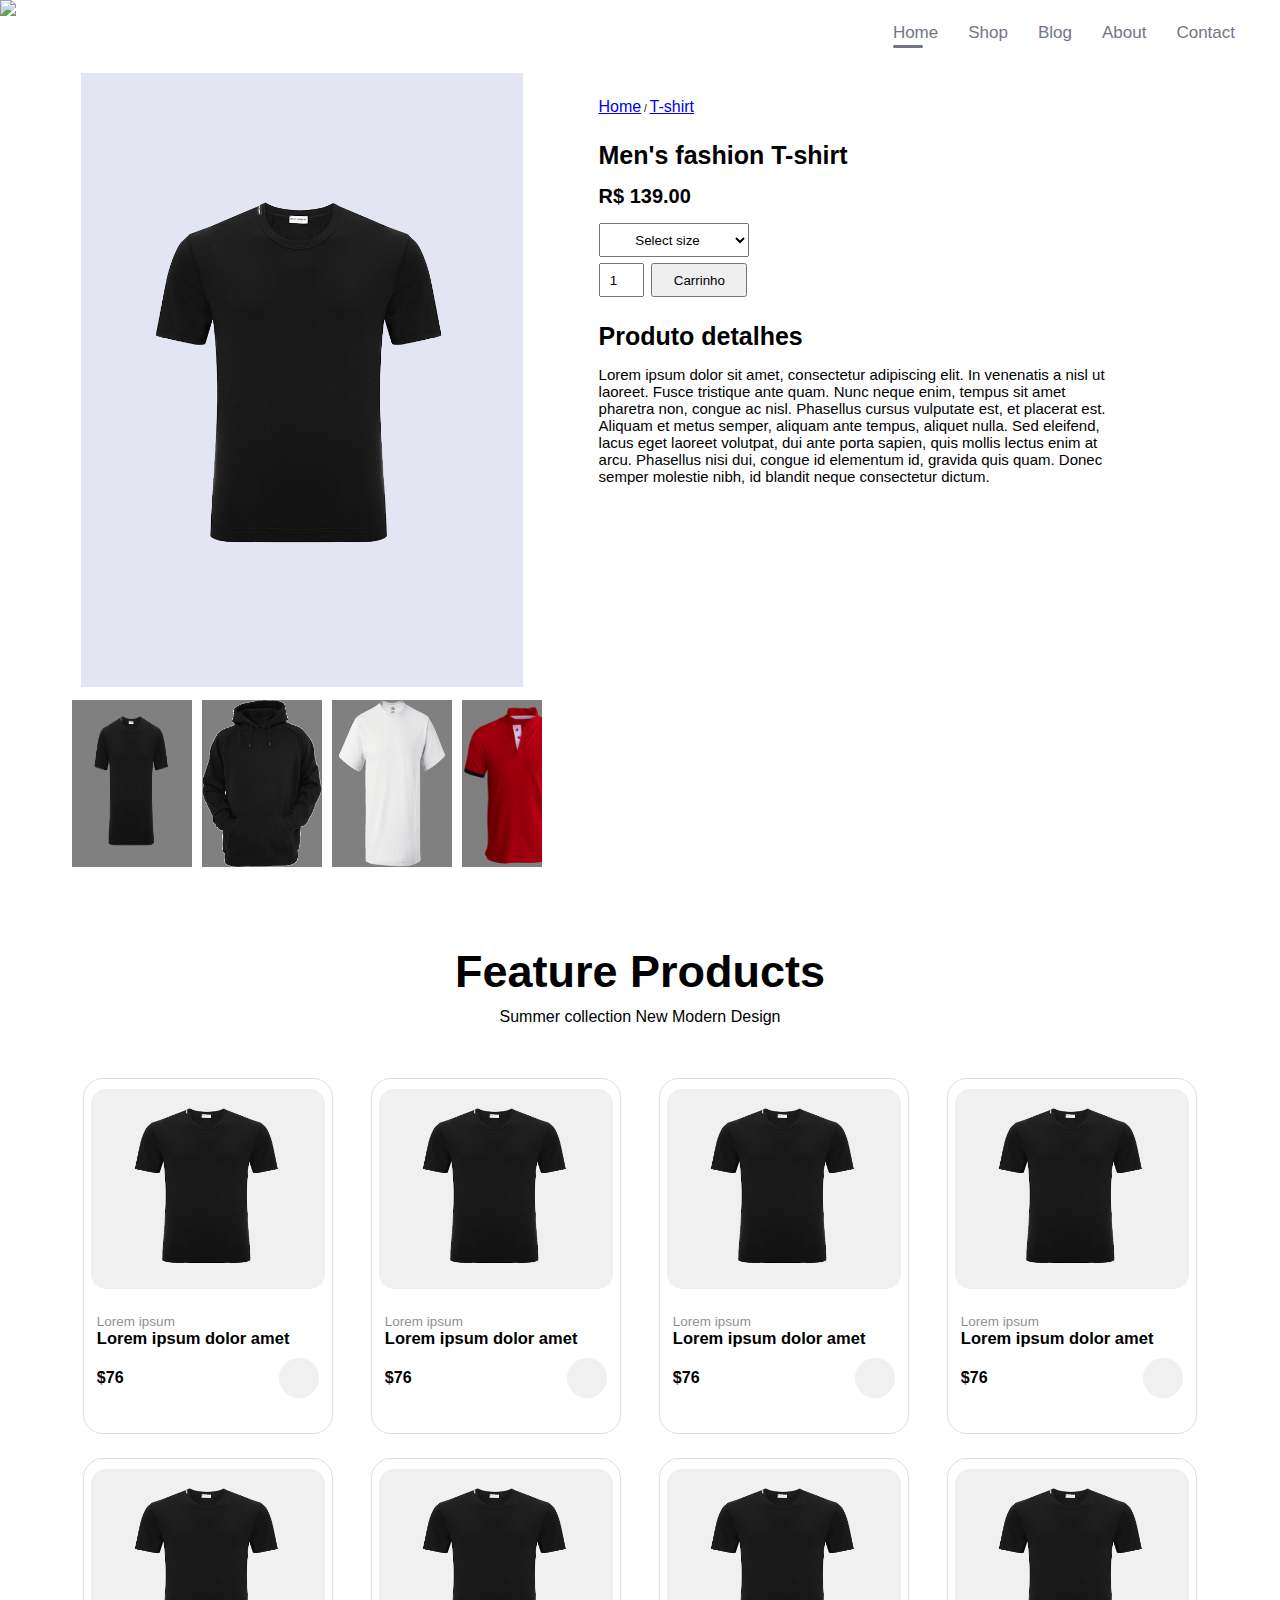
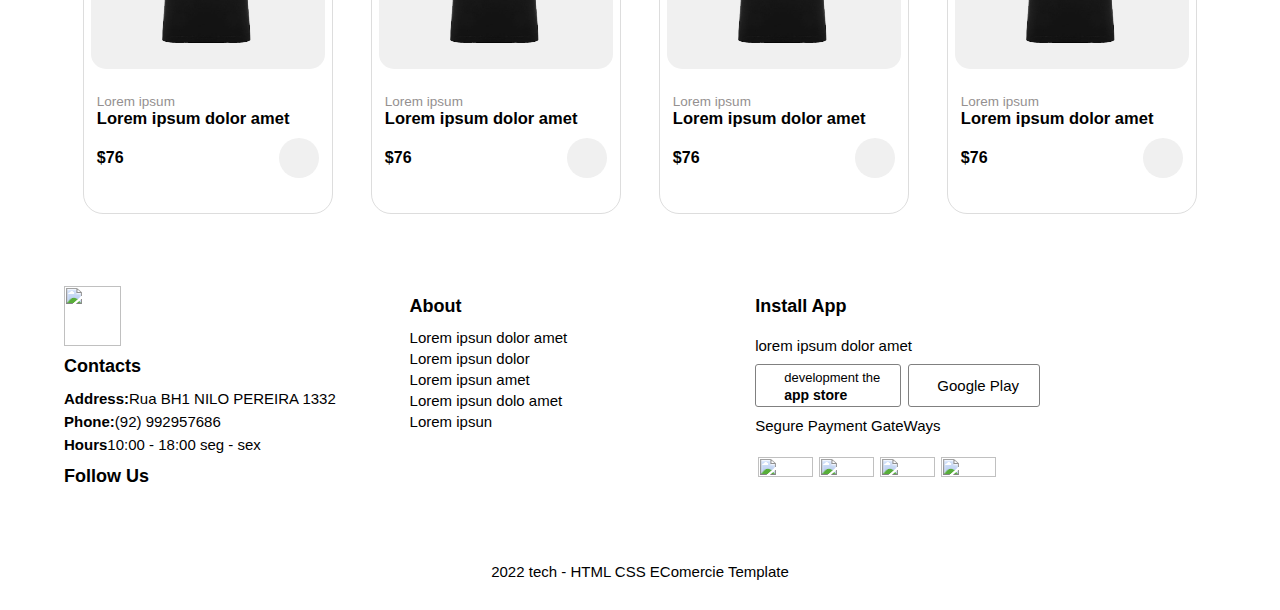
==== pages/infoprod.html @ f9be0cd1 "add page infoprod" ====
<!DOCTYPE html>

<html>

<head>
    <title>EComercieCara</title>
    <meta charset="UTF-8">
    <link href="../style.css" rel="stylesheet">

    <link rel="preconnect" href="https://fonts.gstatic.com" crossorigin>
    <link rel="preconnect" href="https://fonts.gstatic.com" crossorigin>
</head>

<body>

    <header>
        <img src="imgs/logo.png">

        <nav>
            <ul id="MobileMenu">
                <li class="link_Atc"><a href="">Home</a></li>
                <li><a href="pages/show.html">Shop</a></li>
                <li><a href="#">Blog</a></li>
                <li><a href="#">About</a></li>
                <li><a href="#">Contact</a></li>
                <li><a href="#"><i class="fa-solid fa-bag-shopping"></i></a></li>
            </ul>
        </nav>
        <i id="mobile" class=" fa-solid fa-bars"></i>
    </header>

    <section class="info_cont">

        <div class="cont_imgs">

            <div class="img_princ">
                <img src="../imgs/roupas/camisa1.png">
            </div>

            <div class="imgs_previus">
                <div class="scroll">
                    <div class="previus_single">
                        <img src="../imgs/roupas/camisa1.png">
                    </div>
                    <div class="previus_single"> 
                        <img src="../imgs/roupas/camisa2.png">
                    </div>
                    <div class="previus_single">
                        <img src="../imgs/roupas/camisa3.png">
                    </div>
                    <div class="previus_single">
                        <img src="../imgs/roupas/camisa4.png">
                    </div>
                    <div class="previus_single">
                        <img src="../imgs/roupas/camisa5.png">
                    </div>
                    <div class="previus_single">
                        <img src="../imgs/roupas/camisa6.png">
                    </div>
                </div>
            </div>

        </div>

        <div class="infos_prod">

        <span><a href="home">Home</a> / <a href="T-shirt">T-shirt</a></span>

        <h2>Men's fashion T-shirt</h2>

        <h3>R$ 139.00</h3>

        <div class="prod_options">

            <select>
                <option>Select size</option>
                <option>m</option>
                <option>p</option>
                <option>g</option>
            </select>

            <input type="number" value="1">

            <button>Carrinho</button>

         </div>

    <div class="info_detalhes">
        <h2>Produto detalhes</h2>
        <p>
            Lorem ipsum dolor sit amet, consectetur adipiscing elit. In venenatis a nisl ut laoreet. Fusce tristique ante quam. Nunc neque enim, tempus sit amet pharetra non, congue ac nisl. Phasellus cursus vulputate est, et placerat est. Aliquam et metus semper, aliquam ante tempus, aliquet nulla. Sed eleifend, lacus eget 
            laoreet volutpat, dui ante porta sapien, quis mollis lectus enim at arcu. Phasellus nisi dui, congue id elementum id, gravida quis quam. Donec semper molestie nibh, id blandit neque consectetur dictum.</p>
    </div>  

</div>

    </section>


    <section class="prod_conteudo">

        <header>
            <h2>Feature Products</h2>
            <p>Summer collection New Modern Design</p>
        </header>

        <div class="MostrarProduto_1">
            <div class="wrap">
                <div class="ProdUnico">
                    <div class="imgProdU">
                          <img src="../imgs/roupas/camisa1.png">
                      </div>
                       <div class="Info_ProdUnico">
                           <p>Lorem ipsum</p>
                           <h4>Lorem ipsum dolor amet</h4>
                           <div class="InfoEstrelas">
                               <i class="fa-solid fa-star"></i>
                               <i class="fa-solid fa-star"></i>
                               <i class="fa-solid fa-star"></i>
                               <i class="fa-solid fa-star"></i>
                               <i class="fa-solid fa-star"></i>
                           </div>
                           <div class="Preco_Carrinho">
                               <p>$76</p>
                               <button><i class="fa-solid fa-cart-shopping"></i></button>
                           </div>                            
                       </div>
                </div>
            </div>

            <div class="wrap">
                <div class="ProdUnico">
                    <div class="imgProdU">
                          <img src="../imgs/roupas/camisa1.png">
                      </div>
                       <div class="Info_ProdUnico">
                           <p>Lorem ipsum</p>
                           <h4>Lorem ipsum dolor amet</h4>
                           <div class="InfoEstrelas">
                               <i class="fa-solid fa-star"></i>
                               <i class="fa-solid fa-star"></i>
                               <i class="fa-solid fa-star"></i>
                               <i class="fa-solid fa-star"></i>
                               <i class="fa-solid fa-star"></i>
                           </div>
                           <div class="Preco_Carrinho">
                               <p>$76</p>
                               <button><i class="fa-solid fa-cart-shopping"></i></button>
                           </div>                            
                       </div>
                </div>
            </div>

            <div class="wrap">
                <div class="ProdUnico">
                    <div class="imgProdU">
                          <img src="../imgs/roupas/camisa1.png">
                      </div>
                       <div class="Info_ProdUnico">
                           <p>Lorem ipsum</p>
                           <h4>Lorem ipsum dolor amet</h4>
                           <div class="InfoEstrelas">
                               <i class="fa-solid fa-star"></i>
                               <i class="fa-solid fa-star"></i>
                               <i class="fa-solid fa-star"></i>
                               <i class="fa-solid fa-star"></i>
                               <i class="fa-solid fa-star"></i>
                           </div>
                           <div class="Preco_Carrinho">
                               <p>$76</p>
                               <button><i class="fa-solid fa-cart-shopping"></i></button>
                           </div>                            
                       </div>
                </div>
            </div>

            <div class="wrap">
                <div class="ProdUnico">
                    <div class="imgProdU">
                          <img src="../imgs/roupas/camisa1.png">
                      </div>
                       <div class="Info_ProdUnico">
                           <p>Lorem ipsum</p>
                           <h4>Lorem ipsum dolor amet</h4>
                           <div class="InfoEstrelas">
                               <i class="fa-solid fa-star"></i>
                               <i class="fa-solid fa-star"></i>
                               <i class="fa-solid fa-star"></i>
                               <i class="fa-solid fa-star"></i>
                               <i class="fa-solid fa-star"></i>
                           </div>
                           <div class="Preco_Carrinho">
                               <p>$76</p>
                               <button><i class="fa-solid fa-cart-shopping"></i></button>
                           </div>                            
                       </div>
                </div>
            </div>

            <div class="wrap">
                <div class="ProdUnico">
                    <div class="imgProdU">
                          <img src="../imgs/roupas/camisa1.png">
                      </div>
                       <div class="Info_ProdUnico">
                           <p>Lorem ipsum</p>
                           <h4>Lorem ipsum dolor amet</h4>
                           <div class="InfoEstrelas">
                               <i class="fa-solid fa-star"></i>
                               <i class="fa-solid fa-star"></i>
                               <i class="fa-solid fa-star"></i>
                               <i class="fa-solid fa-star"></i>
                               <i class="fa-solid fa-star"></i>
                           </div>
                           <div class="Preco_Carrinho">
                               <p>$76</p>
                               <button><i class="fa-solid fa-cart-shopping"></i></button>
                           </div>                            
                       </div>
                </div>
            </div>

            <div class="wrap">
                <div class="ProdUnico">
                    <div class="imgProdU">
                          <img src="../imgs/roupas/camisa1.png">
                      </div>
                       <div class="Info_ProdUnico">
                           <p>Lorem ipsum</p>
                           <h4>Lorem ipsum dolor amet</h4>
                           <div class="InfoEstrelas">
                               <i class="fa-solid fa-star"></i>
                               <i class="fa-solid fa-star"></i>
                               <i class="fa-solid fa-star"></i>
                               <i class="fa-solid fa-star"></i>
                               <i class="fa-solid fa-star"></i>
                           </div>
                           <div class="Preco_Carrinho">
                               <p>$76</p>
                               <button><i class="fa-solid fa-cart-shopping"></i></button>
                           </div>                            
                       </div>
                </div>
            </div>

            <div class="wrap">
                <div class="ProdUnico">
                    <div class="imgProdU">
                          <img src="../imgs/roupas/camisa1.png">
                      </div>
                       <div class="Info_ProdUnico">
                           <p>Lorem ipsum</p>
                           <h4>Lorem ipsum dolor amet</h4>
                           <div class="InfoEstrelas">
                               <i class="fa-solid fa-star"></i>
                               <i class="fa-solid fa-star"></i>
                               <i class="fa-solid fa-star"></i>
                               <i class="fa-solid fa-star"></i>
                               <i class="fa-solid fa-star"></i>
                           </div>
                           <div class="Preco_Carrinho">
                               <p>$76</p>
                               <button><i class="fa-solid fa-cart-shopping"></i></button>
                           </div>                            
                       </div>
                </div>
            </div>

            <div class="wrap">
                <div class="ProdUnico">
                    <div class="imgProdU">
                          <img src="../imgs/roupas/camisa1.png">
                      </div>
                       <div class="Info_ProdUnico">
                           <p>Lorem ipsum</p>
                           <h4>Lorem ipsum dolor amet</h4>
                           <div class="InfoEstrelas">
                               <i class="fa-solid fa-star"></i>
                               <i class="fa-solid fa-star"></i>
                               <i class="fa-solid fa-star"></i>
                               <i class="fa-solid fa-star"></i>
                               <i class="fa-solid fa-star"></i>
                           </div>
                           <div class="Preco_Carrinho">
                               <p>$76</p>
                               <button><i class="fa-solid fa-cart-shopping"></i></button>
                           </div>                            
                       </div>
                </div>
            </div>
        </div>
        
    </section><!--prod_conteúdo-->


    <footer>
       <section class="f_uteis">
        <div class="f_contato">
            <img src="imgs/logo.png">

            <h2 style="padding: 1rem 0">Contacts</h2>

            <p><b>Address:</b>Rua  BH1 NILO PEREIRA 1332</p>
            <p><b>Phone:</b>(92) 992957686</p>
            <p><b>Hours</b>10:00 - 18:00 seg - sex</p>

            <h2 style="padding: 1rem 0">Follow Us</h2>

            <div class="contatcFollowsImg">
                <a href="#"><i class="fa-brands fa-instagram"></i></a>
                <a href="#"><i class="fa-brands fa-twitter"></i></a>
                <a href="#"><i class="fa-brands fa-facebook"></i></a>
                <a href="#"><i class="fa-brands fa-linkedin"></i></a>
                <a href="#"><i class="fa-brands fa-github"></i></a> 
            </div>
        </div><!--f_contato-->

        <div class="f_about">
            <h2>About</h2>
            <p>Lorem ipsun dolor amet</p>
            <p>Lorem ipsun dolor</p>
            <p>Lorem ipsun amet</p>
            <p>Lorem ipsun dolo amet</p>
            <p>Lorem ipsun</p>
        </div><!--f_about-->

        <div class="f_install">
            <h2>Install App</h2>
            <p style="padding: 1rem 0">lorem ipsum dolor amet</p>

            <div class="contentStore">
               <div class="apllestyle">
                    <i class="fa-brands fa-apple"></i>
                    <span>
                        <p>development the</p>
                        <b> app store</b>
                    </span>
               </div>
               <div class="googlestyle">
                <i class="fa-brands fa-google-play"></i>
                <span>
                    <p>Google Play</p>
                   
                </span>
           </div>
            </div>

            <p style="padding: 1rem 0">Segure Payment GateWays</p>

            <div class="cartoes">
               <img src="imgs/cartoes/visa.png">
               <img src="imgs/cartoes/mastercard.png">
               <img src="imgs/cartoes/mastro.png">
               <img src="imgs/cartoes/amex.png">
            </div>
        </div><!--f_install-->

       </section><!--f_uteis-->
       <div style="width: 100%; padding: 3rem 2%; text-align: center; font-size: 1.5rem">2022 tech - HTML CSS EComercie Template</div>
    </footer>

    
    <script src="https://kit.fontawesome.com/fb43290b99.js" crossorigin="anonymous"></script>
    <script src="func.js"></script>

</body>

</html>
---- style.css ----
*{
    margin: 0;
    padding: 0;
    box-sizing: border-box;
}

html, body{
    height: 100%;
    width: 100%;
    font-size: 10px;
    font-family: 'Open Sans', sans-serif;
}

.w50{
    width: 48%;
    height: 31rem;
}
.w40{
    width: 33%;
    height: 22.5rem;
}
.w30{
    width: 30%;
    height: 22.5rem;
}

.color1{
    background-color: #d9bbc2;
}
.color2{
    background-color: #b3c6ab;
}
.color3{
    background-color: #adc2cb;
}
.color4{
    background-color: #b0b5d3;
}
.color5{
    background-color: #cbb7c8;
}
.color6{
    background-color: #d7cdc2;
}

.header_container{
    height: 100%;
    width: 100%;
    background-color: #e3e6f2;
}

.header_container > header{
    display: flex;
    justify-content: space-between;
    align-items: center;
    position:fixed;
    background-color: #e3e6f2;
    width: 100%;
    height: 7rem;
    padding: 0rem 5%;
    z-index: 999;
    box-shadow: 0px 1px 16px 0px #bba0a04b;
}

.header_container header > img{
    width: 6rem;
    height: 6rem;
    display: flex;
    justify-content: flex-start;
}

.link_Atc::before{
    content: '';
    background-color: #737682;
    position: absolute;
    border-radius: .3rem;
    width: 40%;
    height: .26rem;
    bottom: 0;
}

/* .link_Atc::before:hover{
    content: '';
    background-color: black;
    position: absolute;
    width: 50%;
    height: .3rem;
    bottom: 0;
} */

header > nav > ul{
    display: flex;
    justify-content: flex-end;
    font-size: 1.7rem;
    transition: .5s ease-in-out;
}


header > nav > ul > li{
    list-style-type: none;
    padding: .5rem 1.5rem;
    position: relative;
}

header > nav > ul > li > a{
    text-decoration: none;
    color: #737682;
}

#mobile{
    font-size: 2.4rem;
    display: none;
    z-index: 2;
    cursor: pointer;
}

.MobileAtc {
    transition: .5s ease;
    width: 25rem;
}

.conteudo{
    height: 100%;
    width: 100%;
    display: flex;
}

.content_esquerdo{
    display: flex;
    flex-direction: column;
    justify-content: center;
    /* align-items: center; */
    /* background-color: red; */
    padding-left: 5%;
    /* width: 50%; */
    z-index: 1;
}

.content_esquerdo > h3{
    font-size: 2rem;
    color: #2d2c35;  
    
}

.content_esquerdo > h2:nth-last-of-type(2){
    color: #2d2c35;
    font-size: 4.5rem;
}
.content_esquerdo > h2:nth-last-of-type(1){
    color: #0e8174;
    font-size: 4.5rem;
}
.content_esquerdo > p{
    font-size:1.5rem;
    padding: 1.5rem 0;
    color: #a4abbd;
}
.content_esquerdo > button{
    display: flex;
    justify-content:center;
    align-items: center;
    background-color: #efc396;
    color: #86888f;
    font-size:1.2rem;
    width: 14rem;
    padding: 1rem 1.5rem;
    border: 0;
    border-radius: 1rem;
}


/* .content_direito{
    display: flex;
    justify-content: center;
    background: blue;
    position: relative;
    width: 50%;
    height: 100%;
} */

.conteudo img{
    position: absolute;
    height: 82%;
    width: 29%;
    min-width: 35rem;
    bottom: 0%;
    right: 17%;
}

.produtos_container{
    padding: 4rem 0;
}

.produtos_container > header{
    display: flex;
    justify-content: space-between;
    align-items: center;
    height: 22rem;
    width: 100%;
    padding: 1rem 6%;
    margin-bottom: 6rem;
}

.Prod_Link_Uteis{
    display: flex;
    justify-content: center;
    align-items: center;
    flex-direction: column;
    border: 1px solid #dbd9d9;
    height: 90%;
    width: calc(100% / 6);
    min-width: 10rem;
    max-width: 17rem;
    margin: 0 0.5rem;
    border-radius: .4rem;
    box-shadow: 0px 4px 4px 0px #e3e6f2;
}

.Prod_Link_Uteis img{
    height: 95%;
    width: 100%;
    max-height: 99px;
    max-width: 99px;
    /* margin-bottom: 1rem; */
}

.Prod_Link_Uteis p{
    padding: 0.4rem 2rem;
    text-align: center;
    font-size: 1.3rem;
    margin: 0.5rem 0;
}

.prod_conteudo{
    width: 100%;
    padding: 5rem 5% 5rem 5%;
}

.prod_conteudo header{
    width: 100%;
    /* padding: 5rem 0; */
    text-align: center;
    margin-bottom: 3rem;
}

.prod_conteudo header > h2{
    font-size: 4.5rem;
}

.prod_conteudo header > p{
    font-size: 1.6rem;
    padding: 1rem 0;
}

.MostrarProduto_1{
    width: 100%;
    display: flex;
    /* justify-content: space-between;  */
    flex-wrap: wrap;
}


.MostrarProduto_1 .ProdUnico{
    display: flex;
    align-items: center;
    justify-content: center;
    flex-direction: column;
    width: calc(100%);
    max-width: 25rem;
    height: 96%;
    border: 1px solid rgba(128, 128, 128, 0.267);
    padding: 1rem 0.7rem;
    margin: 1.2rem 1%;
    border-radius: 2rem;
    transition: .3s;
}

.MostrarProduto_1 .ProdUnico:hover{
    box-shadow: 0px 3px 10px 1px #d0d4e0;
}

.wrap{
    width: calc(100% / 4);
    height: 38rem;
    justify-content: center;
    display: flex;
    align-items: center;
    padding: .5rem 1rem;
    /* background-color: #adadad87; */
}

.imgProdU{
    width: 100%;
    height: 60%;
    border-radius: 1.5rem;
    background-color: #f0f0f0;
}

.MostrarProduto_1 .imgProdU > img{
    width: 100%;
    height: 100%;
    margin-bottom: 1rem;
}

.MostrarProduto_1 .ProdUnico .Info_ProdUnico{
    justify-content: center;
    flex-direction: column;
    display: flex;
    height: 40%;
    width: 95%;
    padding: 1rem 0;
}

.Info_ProdUnico p{
    font-size: 1.35rem;
    color: #949090;
}

.Info_ProdUnico h4{
    font-size: 1.65rem;
}

.InfoEstrelas{
    display: flex;
    padding: .5rem 0;
}

.InfoEstrelas i{
    font-size: 1.3rem;
    margin-right: .2rem;
    color: #c9940a;
}
.Preco_Carrinho{
    display: flex;
    align-items: center;
    justify-content:space-between;
}

.Preco_Carrinho p{
    font-size: 1.6rem;
    font-weight: bold;
    color: black;
}

.Preco_Carrinho button {
    background-color: #f0f0f0;
    display: flex;
    justify-content:center;
    align-items: center;
    height: 4rem;
    width: 4rem;
    border-radius: 50%;
    border: 0;

}

.Preco_Carrinho button i{
    font-size: 1.8rem;
    color: #444343;
}

.ShowPromo{
    width: 100%;
    height: 26rem;
    margin: 9rem 0;
    /* background-repeat: no-repeat; */
    background-image: url('imgs/prmoEuro.png');
    background-size: 100% 140%;
    background-position: center;
}

/* .ShowPromo img{
    height: 100%;
    width: 100%;
    background-size: contain;
} */

.produtos_container{
    width: 100%;
}

.cont_hot_categ{
    display: flex;
    flex-wrap: wrap;
    justify-content: space-between;
    width: 100%;
    padding: 1rem 5%;
    margin-top: 6rem;
}

.hot_unic{
    margin: 1.5rem 1%;;
}

.categ_hot_1{
    background-size: cover;
    /* background-repeat: no-repeat; */
    /* background-position: 0rem -7rem; */
    background-image: url('imgs/hots1.jpg');
}
.categ_hot_2{
    background-size: cover;
    /* background-repeat: no-repeat; */
    /* background-position: 0rem -7rem; */
    background-image: url('imgs/hots2.jpg');
}
.categ_hot_3{
    background-size: cover;
    /* background-repeat: no-repeat; */
    /* background-position: 0rem -7rem; */
    background-image: url('imgs/hots5.jpg');
}
.categ_hot_4{
    background-size: cover;
    /* background-repeat: no-repeat; */
    /* background-position: 0rem -7rem; */
    background-image: url('imgs/hots4.jpg');
}
.categ_hot_5{
    background-size: cover;
    /* background-repeat: no-repeat; */
    /* background-position: 0rem -7rem; */
    background-image: url('imgs/hots.jpg');
}

.NotNovidades{
    width: 100%;
    margin: 5rem 0;
    padding: 7rem 5%;
    background-color: #031e41;
    display: flex;
}

.NotNovidades .esquerda{
    width: 50%;
}

.NotNovidades .esquerda h3{
    font-size: 2.3rem;
    color: white;
}

.NotNovidades .esquerda p{
    font-size: 1.6rem;
    color: #5a708c;
}

.NotNovidades .esquerda p b{
    color: #a76b24;
}

.NotNovidades .direita{
    width: 50%;
    display: flex;
    align-items: center;
    justify-content:center;
}

.NotNovidades .direita input{
    height: 4.5rem;
    color: #5a708c;
 }

.NotNovidades .direita input[type='text']{
   padding-left: 2rem;
   width: 28rem;
   outline: none;
}

.NotNovidades .direita input[type='submit']{
   padding: 0rem 2.5rem;
   color: white;
   background-color: #098079;
   border: 0;
  
 }

.f_uteis{
    display: flex;
    padding: 1rem 5%;
}

.contatcFollowsImg a{
    text-decoration: none;
    color: black;
}

.contatcFollowsImg a:hover i{
     transform: scale(1.2, 1.2)
}

.f_contato{
    width: 30%;
    display: flex;
    justify-content:center;
    /* align-items: center; */
    flex-direction: column;
}

.f_contato > img{
    width: 5.7rem;
    height: 6rem;
}

.f_contato h2{
    font-size: 1.8rem;
}

.f_contato p{
    font-size: 1.5rem;
    padding: .3rem 0;
}

.f_contato i{
    padding: 0 .5rem;
    font-size: 2.2rem;
}

.f_about{
    width: 30% 
}
 
.f_about h2{
    font-size: 1.8rem;
    padding: 1rem 0;
}

.f_about p{
    font-size: 1.5rem;
    padding: .2rem 0;
}

.f_install{
    width: 40%
}

.f_install h2{
    font-size: 1.8rem;
    padding: 1rem 0;
}

.f_install p{
    font-size: 1.5rem;
    padding: .2rem 0;
}

.contentStore{
    display: flex;
}

.apllestyle{
    display: flex;
    align-items: center;
    justify-content:center;
    border: 1px solid gray;
    padding: .3rem 2rem;
    border-radius: .3rem;
    margin-right: .7rem;
}

.apllestyle i{
    padding-right: .8rem;
    font-size: 2.8rem;
}

.apllestyle p{
    font-size: 1.3rem;
}

.apllestyle b{
    font-size: 1.4rem;
}

.googlestyle{
    display: flex;
    align-items: center;
    justify-content:center;
    border: 1px solid gray;
    border-radius: .3rem;
    padding: .5rem 2rem;
}

.googlestyle i{
    padding-right: .8rem;
    font-size: 2.7rem;
}

.cartoes{
    font-size: 3.6rem;
    display: flex;
    align-items: center;
}

.cartoes img{
    width: 5.5rem;
    height: 100%;
    margin: 0 .3rem;
}


/* MEDIA SCREENS */

@media screen and (max-width: 900px) {
    
}

@media screen and (max-width: 768px){
    header > nav > ul {
        display: flex;
        overflow: hidden;
        flex-direction: column;
        justify-content: start;
        height: 100vh;
        padding-top: 8rem;
        top: 0;
        right: 0;
        width: 0rem;
        background-color: #e3e6f2;
        position: absolute;
        font-size: 1.9rem;
    }

    #mobile{
        display: block;
    }

    .link_Atc::before {
        width: 12%;
    }

    .conteudo img {
        right: 6%;
    }

    .produtos_container > header {
        display: flex;
        justify-content: center;
        align-items: center;
        flex-wrap: wrap;
        height: auto;
        width: 100%;
        padding: 1rem 6%;
        margin-bottom: 6rem;
    }

    .Prod_Link_Uteis {
        display: flex;
        justify-content: center;
        align-items: center;
        flex-direction: column;
        border: 1px solid #dbd9d9;
        height: 16rem;
        width: calc(100% / 3);
        min-width: 10rem;
        flex-wrap: wrap;
        max-width: 17rem;
        margin: 1rem 0.5rem;
        border-radius: 0.4rem;
        box-shadow: 0px 4px 4px 0px #e3e6f2;
    }

    .wrap {
        width: calc(100% / 3);
        height: 38rem;
        justify-content: center;
        display: flex;
        align-items: center;
        padding: 0.3rem 1rem;
    }

    .w50 {
        width: 100%;
        height: 30rem;
    }

    .hot_unic {
        margin: .5rem 1%;
    }

    .NotNovidades {
        width: 100%;
        margin: 5rem 0;
        padding: 5rem 5%;
        flex-wrap: wrap;
        /* flex-direction: column; */
        background-color: #031e41;
        display: flex;
    }
    
    .NotNovidades .esquerda {
        width: 100%;
    }    
    .NotNovidades .direita {
        width: 100%;
        display: flex;
        align-items: center;
        justify-content:flex-start;
        margin-top: 2rem;
    }

    .f_uteis {
        flex-wrap: wrap;
    }
    .f_contato {
        width: 55%;
    }
    .f_install {
        margin-top: 3rem;
    }
}

@media screen and (max-width: 568px){
    .prod_conteudo {
        padding: 0rem 2% 0 2%;
    }
    .wrap {
        width: calc(100% / 2);
        padding: 0.3rem 0.5rem;
    }
    .Prod_Link_Uteis {
        margin: 1rem 1.5rem;
    }
    .produtos_container > header {
        justify-content: center;
        padding: 1rem 2%;
    }
}


/* ESTILO PARA INFORMAÇÕES DOS PRODUTOS */

.info_cont{
    height: calc(100% - 52px);
    width: 100%;
    padding: 1rem 2%;
    display: flex;
    justify-content: center;
    align-items: center;
}

.infos_prod span a {
    font-size: 1.6rem
}
.infos_prod h2 {
    font-size: 2.5rem;
    margin: 2.5rem 0 1.5rem 0;
}
.infos_prod h3 {
    font-size: 2rem
}

.cont_imgs{
    width: 45%;
    height: 106%;
    display: flex;
    justify-content: center;
    align-items: center;
    flex-direction: column;
}

.img_princ{
    width: 80%;
    height: 70%;
    display: flex;
    justify-content: center;
    align-items: center;
    background-color: #e3e6f2;
}

.img_princ img{
    max-width: 48rem;
    max-height: 44rem;
}

.imgs_previus{
    height: 20%;
    max-width: 48rem;
    width: 100%;
    margin-top: .8rem;
    overflow: hidden;
    overflow-x: scroll;
}

.scroll{
    /* background: red; */
    display: flex;
    justify-content: space-around;
    align-items: center;
    height: 100%;
    width: fit-content;
    padding: 0 2%;
    position: relative;
}

.previus_single{
    width: 12rem;
    background: gray;
    margin-right:1rem;
    height: 95%;
    position: relative;
}

.previus_single img{
    width: 100%;
    height: 100%;
}

.infos_prod{
    width: 55%;
    padding: 4rem 0 4rem 2rem;
    height: 100%;
}

.prod_options{
    width: 15rem;
    margin: 1.5rem 0 0 0;
}

.prod_options select{
    margin-bottom: 0.6rem;
    width: 100%;
    height: 3.4rem;
    text-align: center;
}

.prod_options input{
    height: 3.4rem;
    margin-right: 0.5rem;
    width: 30%;
    text-align: center;
}
.prod_options button{
    height: 3.4rem;
    width: 64%;
    text-align: center;
}

.info_detalhes{
    width: 80%;
}

.info_detalhes p{
    font-size: 1.5rem;
}
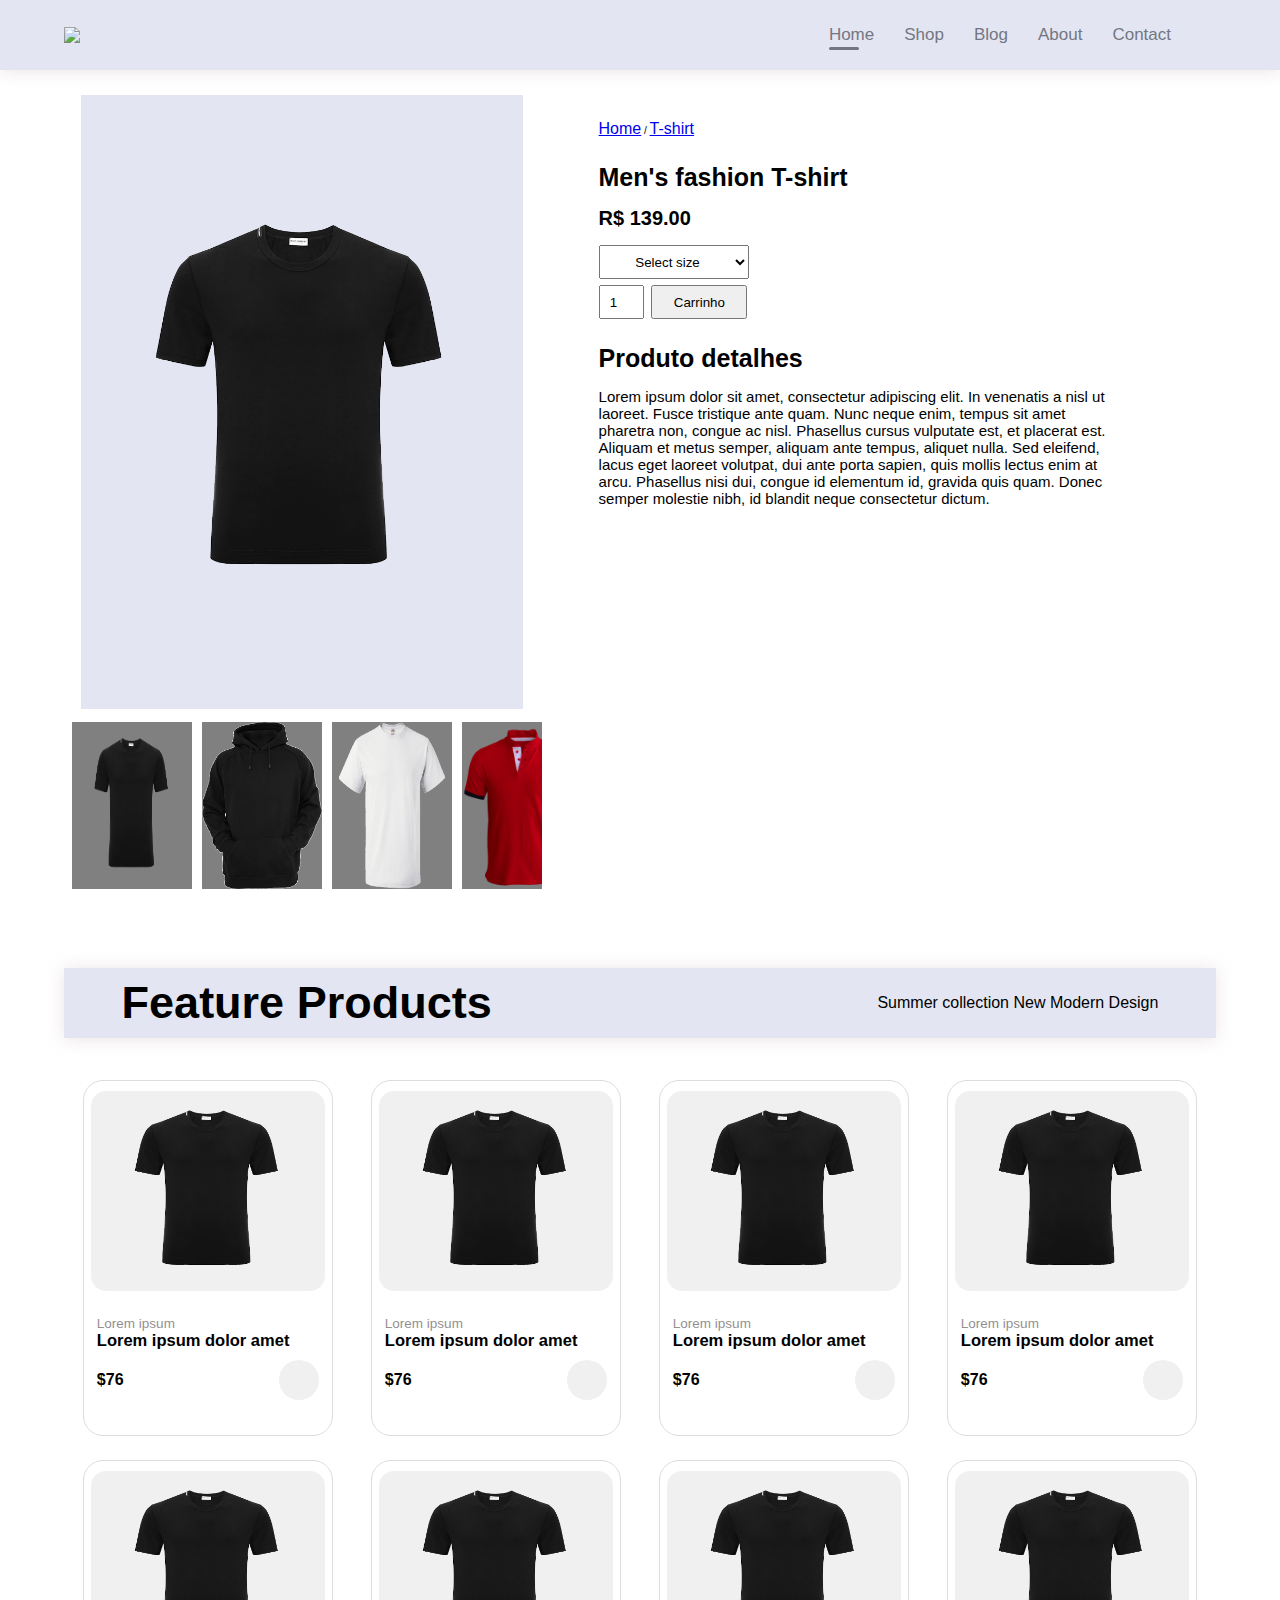
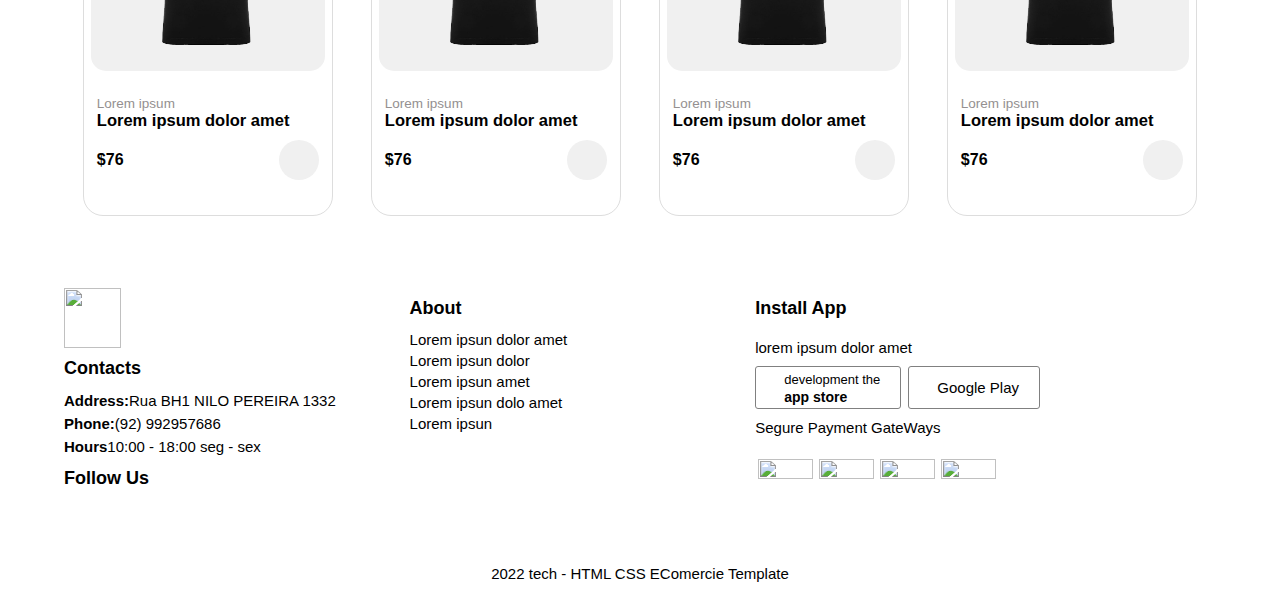
==== commit f7615eb1: "novas páginas adicionadas" ====
--- a/pages/infoprod.html
+++ b/pages/infoprod.html
@@ -18,12 +18,12 @@
 
         <nav>
             <ul id="MobileMenu">
-                <li class="link_Atc"><a href="">Home</a></li>
+                <li class="link_Atc"><a href="../index.html">Home</a></li>
                 <li><a href="pages/show.html">Shop</a></li>
-                <li><a href="#">Blog</a></li>
-                <li><a href="#">About</a></li>
-                <li><a href="#">Contact</a></li>
-                <li><a href="#"><i class="fa-solid fa-bag-shopping"></i></a></li>
+                <li><a href="pages/blog.html">Blog</a></li>
+                <li><a href="pages/sobre.html">About</a></li>
+                <li><a href="pages/contato.html">Contact</a></li>
+                <li><a href="pages/carrinho.html"><i class="fa-solid fa-bag-shopping"></i></a></li>
             </ul>
         </nav>
         <i id="mobile" class=" fa-solid fa-bars"></i>
--- a/style.css
+++ b/style.css
@@ -61,6 +61,20 @@
     z-index: 999;
     box-shadow: 0px 1px 16px 0px #bba0a04b;
 }
+
+ header{
+    display: flex;
+    justify-content: space-between;
+    align-items: center;
+    position:sticky;
+    background-color: #e3e6f2;
+    width: 100%;
+    height: 7rem;
+    padding: 0rem 5%;
+    z-index: 999;
+    box-shadow: 0px 1px 16px 0px #bba0a04b;
+}
+
 
 .header_container header > img{
     width: 6rem;
@@ -841,4 +855,637 @@
 
 .info_detalhes p{
     font-size: 1.5rem;
+}
+
+
+/* ESTILO PARA O BLOG */
+
+.topo{
+    background-image: url(imgs/topo.jpg);
+    background-size: cover;
+    background-repeat: no-repeat;
+    background-position-y: 78%;
+    width: 100%;
+    height: 33rem;
+    margin: 0rem 0 14rem 0;
+    display: flex;
+    justify-content:center;
+    align-items: center;
+    flex-direction: column;
+    color: white;
+}
+
+.topo h2{
+    font-size: 3.5rem;
+}
+
+.topo p{
+    font-size: 1.5rem;
+}
+
+.content{
+    padding: 0 6%;
+    width: 100%;
+    height: 30rem;
+    display: flex;
+    align-items: center;
+    margin: 9rem 0 6rem 0;
+    position: relative;
+}
+
+.img_data{
+    height: 100%;
+    width: 45%;
+    max-width: 49rem;
+    background:red;
+}
+
+.infos_content{
+    padding-left:3%;
+    width: 55%;
+}
+
+.limit_text{
+    width: 70%;
+}
+
+.img_data h2{
+    font-weight: bold;
+    font-size: 5.4rem;
+    position: absolute;
+    top: -4.4rem;
+    left: 0;
+    color: #939499;
+    padding-left: 6%;
+    z-index: -1;
+    font-family: 'Roboto Mono', monospace;
+}
+
+.img_data img{
+    width: 100%;
+    height: 100%;
+    object-fit: cover;
+}
+
+.infos_content h2{
+    font-size: 1.9rem;
+}
+
+.infos_content p{
+    font-size: 1.5rem;
+}
+
+
+.limit_text > p{
+    margin: 1.1rem 0;
+    color: #939499;
+}
+
+.line_cont{
+    display: flex;
+    font-weight: bold;
+    align-items: center;
+}
+
+.line{
+    display: block;
+    width: 5rem;
+    height: .1rem;
+    margin-left: 1rem;
+    background-color: black;
+}
+
+.paginacao{
+    margin-top: 8rem;
+    width: 100%;
+    height: 5rem;
+    font-size: 1.9rem;
+    display: flex;
+    justify-content:center;
+    align-items: center;
+    color: white;
+}
+
+.paginacao span{
+    border-radius: .4rem;
+    width: 4.5rem;
+    height: 4rem;
+   margin: 0 .4rem; 
+   background-color: gray;
+   display: flex;
+   justify-content: center;
+   align-items: center;
+   cursor: pointer;
+}
+
+/* ESTILO PÁGINA SOBRE */
+
+.topoSobre{
+    /* background-image: url(imgs/topo.jpg);
+    background-size: cover;
+    background-repeat: no-repeat; */
+    /* background-position-y: 78%; */
+    width: 100%;
+    height: 33rem;
+    /* margin: 0rem 0 14rem 0; */
+    display: flex;
+    justify-content:center;
+    align-items: center;
+    flex-direction: column;
+    background-color: gray;
+    color: white;
+}
+
+
+/* ESTILO PARA A PÁGINA DE SOBRE */
+
+.contentImgSobre{
+    display: flex;
+    width: 100%;
+    height: 50rem;
+    align-items: center;
+}
+
+.sobre_img{
+    width: 45%;
+    height: 100%;
+}
+
+.sobre_img img{
+    width: 100%;
+    height: 100%;
+    object-fit: fill;
+}
+
+.sobre_text{
+    width: 55%;
+    flex-direction: column;
+    display: flex;
+    justify-content: center;
+    padding-right: 10%;
+    height: 100%;
+}
+
+.sobre_text h2{
+    font-size: 3.8rem;
+    margin-bottom: 1.5rem;
+}
+
+.sobre_text p{
+    font-size: 1.6rem;
+    margin-bottom: 1.2rem;
+}
+
+.contentDownApp{
+    display: flex;
+    justify-content:center;
+    align-items: center;
+    flex-direction: column;
+    width: 100%;
+    height: 60rem;
+    margin-bottom: 6rem;
+}
+
+.contentDownApp h2{
+   font-size: 4.8rem;
+   margin-bottom: 2rem;
+}
+
+.downApp{
+    display: flex;
+    justify-content:center;
+    align-items: center;
+    background-color: gray;
+    width: 40rem;
+    height: 100%;
+}
+
+/* ESTILO PARA CARRINHO */
+
+.contentCarrinho{
+    width: 100%;
+    padding: 2rem 5%;
+    margin: 2rem 0;
+    /* background-color: rgb(87, 77, 77); */
+    font-size: 1.8rem;
+
+}
+
+.CarTitles{
+    display: flex;
+    justify-content:center;
+    margin-bottom: .5rem;
+    border-top: 1px solid #c3c6cf;
+    border-bottom: 1px solid #c3c6cf;
+}
+
+.CarTitles span{
+    width: calc(100% / 7);
+    padding: 1.5rem 0;
+    text-align: center;
+    /* background-color: rgb(221, 74, 74); */
+}
+
+.CarTitles span:nth-of-type(1){
+    max-width: 12rem;
+}
+
+.CarTitles span:nth-of-type(2){
+    max-width: 10rem;
+}
+.CarTitles span:nth-of-type(3){
+    min-width: 15rem;
+}
+.CarTitles span:nth-of-type(4){
+    min-width: 19rem;
+}
+.CarTitles span:nth-of-type(5){
+    min-width: 13rem;
+}
+.CarTitles span:nth-of-type(6){
+    min-width: 15rem;
+}
+
+.carInfos{
+    width: 100%;
+    height: 10rem;
+    display: flex;
+    justify-content:center;
+}
+
+.carInfos span{
+    width: calc(100% / 7);
+    display: flex;
+    align-items: center;
+    justify-content:center;
+    padding: .5rem 0;
+    text-align: center;
+    /* background-color: rgb(221, 74, 74); */
+}
+
+.carInfos span:nth-of-type(1){
+    max-width: 12rem;
+}
+.carInfos span input:nth-of-type(1) {
+    width: 1.9rem;
+    height: 1.9rem;
+}
+
+.carInfos span:nth-of-type(2){
+    max-width: 10rem;
+}
+.carInfos span i{
+   font-size: 2rem;
+}
+
+.carInfos span:nth-of-type(3){
+    min-width: 15rem;
+}
+.carInfos span:nth-of-type(4){
+    min-width: 19rem;
+    font-size: 1.6rem;
+}
+
+.carInfos span:nth-of-type(5){
+    min-width: 13rem;
+    font-size: 1.6rem;
+}
+.carInfos span:nth-of-type(6){
+    min-width: 15rem;
+}
+.carInfos span:nth-of-type(6) input {
+    width: 6.5rem;
+    font-size: 1.6rem;
+    text-align: center;
+    height: 3.5rem;
+}
+
+.carInfos span:nth-of-type(7){
+    font-size: 1.6rem;
+}
+
+
+.carInfos span img{
+    width: 100%;
+    max-width: 11.5rem;
+    height: 100%;
+    object-fit: fill;
+}
+
+.FinalBuy{
+    display: flex;
+    width: 100%;
+    padding: 0 5%;
+    margin: 8rem 0 3rem 0;
+}
+
+.cupom{
+    width: 50%;
+}
+
+.cupom input[type="text"]{ 
+    width: 60%;
+    height: 3.5rem;
+    margin-top: 2rem;
+    outline: none;
+}
+
+.cupom input[type="submit"]{ 
+    /* width: 40%; */
+    height: 3.5rem;
+    padding: 0 1.6rem;
+}
+
+
+.finalValores{
+    width: 50%;
+    padding: 3rem 1rem;
+    border: 1px solid gray;
+}
+
+.finalValores h2{
+   font-size: 2rem;
+   margin-bottom: 2rem;
+}
+
+.finalValores table{
+    border-collapse: collapse; 
+ }
+.finalValores td{
+    font-size: 1.6rem;
+    padding: .5rem;
+    border: 1px solid rgb(158, 153, 153);
+   
+ }
+
+ /* ESTILO PARA O MAPS */
+
+ .maps{
+    width: 100%;
+    height: calc(100vh - 70px);
+    padding: 0 5%;
+    margin-top: -4rem;
+    display: flex;
+    justify-content:center;
+    align-items: center;
+ }
+
+ .MapsInfo{
+    width: 40%;
+ }
+
+ .MapsInfo > h2{
+    font-size: 2.4rem;
+ }
+ .MapsInfo > p{
+    font-size: 1.7rem;
+    margin: 1.4rem 0;
+    font-weight: bold;
+ }
+
+ .wraper-map{
+    display: flex;
+    justify-content: center;
+    width: 55%;
+}
+
+.wrape-map3{
+    position: relative;
+    max-height: 35rem;
+    width: 100%;
+    max-width: 60rem;
+}
+
+.wraper-map2{
+	    /* left: 0; */
+    /* top: 0; */
+    width: 100%;
+    /* height: 100%; */
+    padding-top: 100%;
+    /* position: relative; */
+}
+
+.mapa{
+    /* margin-top: 10px; */
+    left: 0;
+    top: 0;
+    position: absolute;
+    width: 100%;
+    height: 100%;
+    background-color: white;
+    border: 2px solid rgb(200, 200, 200);
+}
+
+ /* ESTILO PARA FORMULÁRIO DE CONTATO */
+
+ .container{
+    display: flex;
+    justify-content: center;
+    align-items: center;
+    /* background-color: #ffe6e9; */
+    width: 100%;
+    height: 100vh;
+}
+
+.content{
+    background-color: azure;
+    width: 78rem;
+    height: 45rem;
+    display: flex;
+    align-items: center;
+    box-shadow: 0px 4px 10px 2px rgb(0 0 0 / 20%);
+    border-radius: .5rem;
+    position: relative;
+}
+
+.changeView{
+    display: none;
+    align-items: center;
+    font-size: 2.3rem;
+    position: absolute;
+    right: 6%;
+    top: 1.4rem;
+    z-index: 99;
+    height: 4rem;
+}
+
+.changeView i{
+    cursor: pointer;
+}
+
+.changeView > i:nth-of-type(1){
+    display: none;
+}
+
+.cont_esquerda{
+    display: flex;
+    align-items: center;
+    position: relative;
+    color: white;
+    width: 45%;
+    height: 100%;
+}
+
+.AbaLateral{
+    width: 31rem;
+    height: 85%;
+    padding: 1% 2% 1% 4rem;
+    display: flex;
+    background-color: #ed3348;
+    flex-direction: column;
+    justify-content: center;
+    position: absolute;
+    left: -50%;
+    border-radius: 0.5rem;
+}
+
+.AbaLateral h2{
+    font-size: 2.4rem;
+    margin-bottom: 2.4rem;
+}
+
+.contac_single{
+    display: flex;
+    align-items: center;
+    font-size: 1.5rem;
+    padding: 1rem 0;
+}
+
+.contac_single a{
+    display: flex;
+    align-items: center;
+    color: white;
+    text-decoration: none;
+}
+
+.contac_single i{
+    font-size: 2rem;
+    padding-right: 1.6rem;
+}
+
+.cont_direita{
+    width: 80%;
+    height: 100%;
+    display: flex;
+    padding: 4% 3%;
+    flex-direction: column;
+    justify-content: center;
+}
+
+.cont_direita h2{
+    font-size:2.5rem;
+    color: #103e6d;
+}
+
+.cont_direita p{
+    color: #9aa0a3;
+    font-size:1.5rem;
+    margin: .5rem 0 2rem 0;
+}
+
+.cont_direita form{
+    display: flex;
+    flex-direction: column;
+}
+
+.cont_direita form input, form textarea{
+   width: 80%;
+   height: 5.5rem;
+   font-size: 1.4rem;
+   border-radius: 1rem;
+   border: 0;
+   margin: 1.2rem 0;
+   padding: 1rem 1rem;
+   outline: none;
+   background-color: #ffe6e9;
+   color: #616168;
+   resize: none;
+}
+
+.cont_direita form textarea{
+    height: 10rem;
+ }
+
+.cont_direita form input[type="submit"]{
+    width: 10rem;
+    height: 4.2rem;
+    border-radius: 1.5rem;
+    border: 0;
+    margin: 1rem 0;
+    padding: 1rem 1rem;
+    background-color: #ed3348;
+    color: white;
+    font-size: 1.6rem;
+ }
+
+ @media screen and (max-width:  900px){
+    .cont_esquerda {
+        width: 40%;
+    }
+    .AbaLateral {
+        width: 32rem;
+        padding: 1% 2% 1% 4rem;
+        left: -5rem;
+    }
+    .cont_direita {
+        width: 60%;
+        padding: 4% 1%;
+    }
+    .cont_direita form input, form textarea {
+        width: 90%;
+    }
+ }
+
+@media screen and (max-width: 768px){
+    .content {   
+        width: 95%;
+        justify-content: center;
+    }
+    .changeView{
+        display: flex;
+    }
+    .esquerdaAtiva{
+        width: 100% !important;
+        height: 100%;
+        padding: 1% 2% 1% 6rem;
+        display: flex;
+        background-color: #ed3348;
+        flex-direction: column;
+        justify-content: center;
+        position: absolute;
+        /* left: -10rem; */
+        border-radius: 0.5rem;
+    }
+    .cont_esquerda {
+        width: 0%;
+    }   
+
+    .AbaLateral.AbaAtiva{
+        width: 100%;
+        height: 100%;
+        padding: 1% 2% 1% 6rem;
+        display: flex;
+        background-color: #ed3348;
+        flex-direction: column;
+        justify-content: center;
+        position: absolute;
+        /* left: -10rem; */
+        border-radius: .5rem;
+    }
+
+    .AbaLateral {
+        width: 0rem;
+        padding: 0;
+        left: 0;
+        overflow: hidden;
+    }
+    .cont_direita.offdireita{
+        width: 0%;
+        padding: 0;
+        overflow: hidden;
+    }
+    .cont_direita {
+        width: 100%;
+        padding: 4% 6%;
+    }
 }